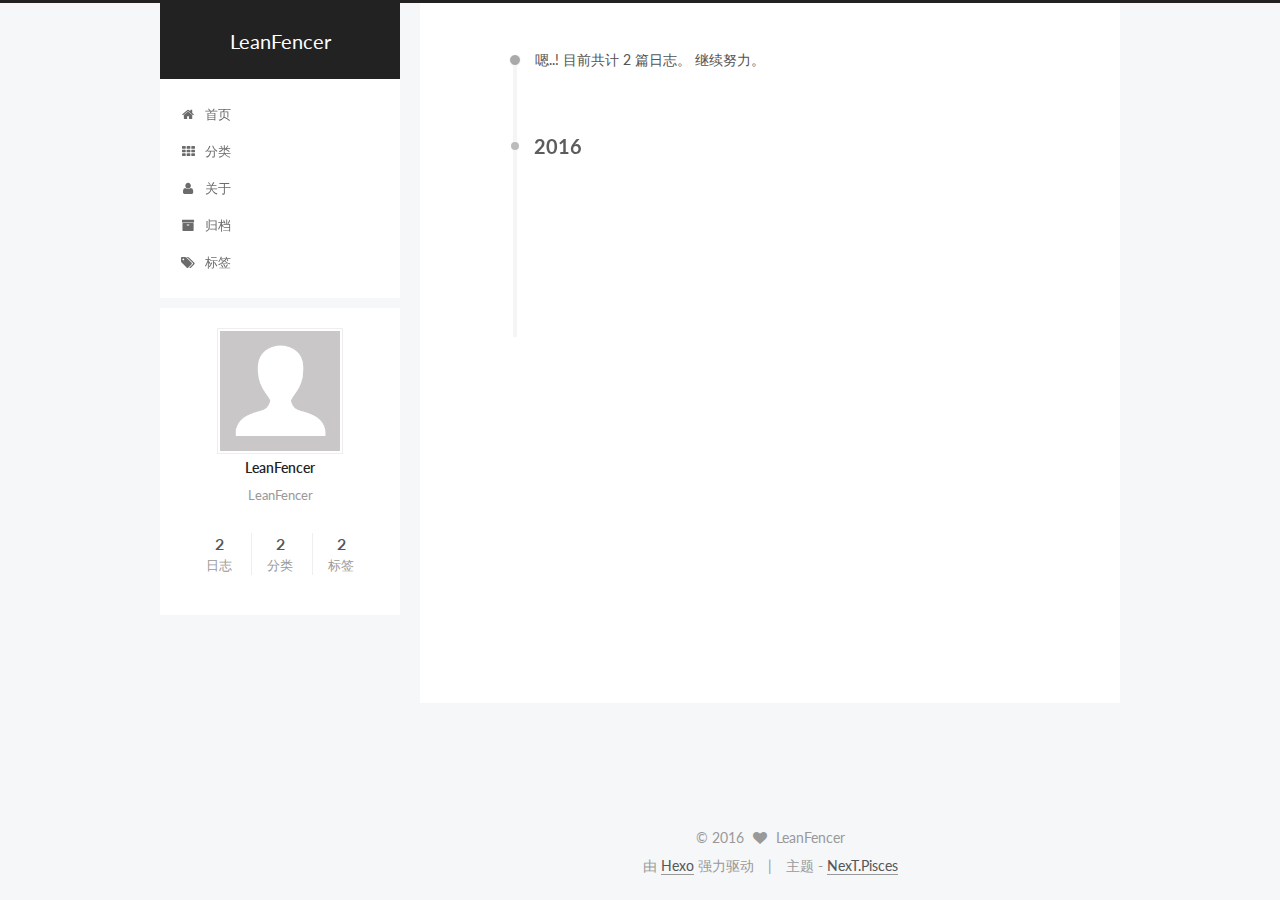
==== archives/index.html @ 44ced03d "Site updated: 2016-09-23 10:14:39" ====
<!doctype html>



  


<html class="theme-next pisces use-motion">
<head>
  <meta charset="UTF-8"/>
<meta http-equiv="X-UA-Compatible" content="IE=edge,chrome=1" />
<meta name="viewport" content="width=device-width, initial-scale=1, maximum-scale=1"/>



<meta http-equiv="Cache-Control" content="no-transform" />
<meta http-equiv="Cache-Control" content="no-siteapp" />












  
  
  <link href="/vendors/fancybox/source/jquery.fancybox.css?v=2.1.5" rel="stylesheet" type="text/css" />




  
  
  
  

  
    
    
  

  

  

  

  

  
    
    
    <link href="//fonts.googleapis.com/css?family=Lato:300,300italic,400,400italic,700,700italic&subset=latin,latin-ext" rel="stylesheet" type="text/css">
  






<link href="/vendors/font-awesome/css/font-awesome.min.css?v=4.4.0" rel="stylesheet" type="text/css" />

<link href="/css/main.css?v=5.0.1" rel="stylesheet" type="text/css" />


  <meta name="keywords" content="PHP, JS" />








  <link rel="shortcut icon" type="image/x-icon" href="/favicon.ico?v=5.0.1" />






<meta name="description" content="LeanFencer">
<meta property="og:type" content="website">
<meta property="og:title" content="LeanFencer">
<meta property="og:url" content="http://yoursite.com/archives/index.html">
<meta property="og:site_name" content="LeanFencer">
<meta property="og:description" content="LeanFencer">
<meta name="twitter:card" content="summary">
<meta name="twitter:title" content="LeanFencer">
<meta name="twitter:description" content="LeanFencer">



<script type="text/javascript" id="hexo.configuration">
  var NexT = window.NexT || {};
  var CONFIG = {
    scheme: 'Pisces',
    sidebar: {"position":"left","display":"post"},
    fancybox: true,
    motion: true,
    duoshuo: {
      userId: 0,
      author: '博主'
    }
  };
</script>




  <link rel="canonical" href="http://yoursite.com/archives/"/>

  <title> 归档 | LeanFencer </title>
</head>

<body itemscope itemtype="http://schema.org/WebPage" lang="zh-Hans">

  










  
  
    
  

  <div class="container one-collumn sidebar-position-left  page-archive  ">
    <div class="headband"></div>

    <header id="header" class="header" itemscope itemtype="http://schema.org/WPHeader">
      <div class="header-inner"><div class="site-meta ">
  

  <div class="custom-logo-site-title">
    <a href="/"  class="brand" rel="start">
      <span class="logo-line-before"><i></i></span>
      <span class="site-title">LeanFencer</span>
      <span class="logo-line-after"><i></i></span>
    </a>
  </div>
  <p class="site-subtitle"></p>
</div>

<div class="site-nav-toggle">
  <button>
    <span class="btn-bar"></span>
    <span class="btn-bar"></span>
    <span class="btn-bar"></span>
  </button>
</div>

<nav class="site-nav">
  

  
    <ul id="menu" class="menu">
      
        
        <li class="menu-item menu-item-home">
          <a href="/" rel="section">
            
              <i class="menu-item-icon fa fa-fw fa-home"></i> <br />
            
            首页
          </a>
        </li>
      
        
        <li class="menu-item menu-item-categories">
          <a href="/categories" rel="section">
            
              <i class="menu-item-icon fa fa-fw fa-th"></i> <br />
            
            分类
          </a>
        </li>
      
        
        <li class="menu-item menu-item-about">
          <a href="/about" rel="section">
            
              <i class="menu-item-icon fa fa-fw fa-user"></i> <br />
            
            关于
          </a>
        </li>
      
        
        <li class="menu-item menu-item-archives">
          <a href="/archives" rel="section">
            
              <i class="menu-item-icon fa fa-fw fa-archive"></i> <br />
            
            归档
          </a>
        </li>
      
        
        <li class="menu-item menu-item-tags">
          <a href="/tags" rel="section">
            
              <i class="menu-item-icon fa fa-fw fa-tags"></i> <br />
            
            标签
          </a>
        </li>
      

      
    </ul>
  

  
</nav>

 </div>
    </header>

    <main id="main" class="main">
      <div class="main-inner">
        <div class="content-wrap">
          <div id="content" class="content">
            

  <section id="posts" class="posts-collapse">
    <span class="archive-move-on"></span>

    <span class="archive-page-counter">
      
      
      
        
      
      嗯..! 目前共计 2 篇日志。 继续努力。
    </span>

    

      
      
      

      
        
        <div class="collection-title">
          <h2 class="archive-year motion-element" id="archive-year-2016">2016</h2>
        </div>
      
      

      

  <article class="post post-type-normal" itemscope itemtype="http://schema.org/Article">
    <header class="post-header">

      <h1 class="post-title">
        
            <a class="post-title-link" href="/2016/09/23/test/" itemprop="url">
              
                <span itemprop="name">个人博客搭建详解（Windows和Mac通用版）</span>
              
            </a>
        
      </h1>

      <div class="post-meta">
        <time class="post-time" itemprop="dateCreated"
              datetime="2016-09-23T10:11:21+08:00"
              content="2016-09-23" >
          09-23
        </time>
      </div>

    </header>
  </article>



    

      
      
      

      
      

      

  <article class="post post-type-normal" itemscope itemtype="http://schema.org/Article">
    <header class="post-header">

      <h1 class="post-title">
        
            <a class="post-title-link" href="/2016/09/23/hello-world/" itemprop="url">
              
                <span itemprop="name">Hello World</span>
              
            </a>
        
      </h1>

      <div class="post-meta">
        <time class="post-time" itemprop="dateCreated"
              datetime="2016-09-23T09:25:04+08:00"
              content="2016-09-23" >
          09-23
        </time>
      </div>

    </header>
  </article>



    

  </section>

  



          </div>
          


          

        </div>
        
          
  
  <div class="sidebar-toggle">
    <div class="sidebar-toggle-line-wrap">
      <span class="sidebar-toggle-line sidebar-toggle-line-first"></span>
      <span class="sidebar-toggle-line sidebar-toggle-line-middle"></span>
      <span class="sidebar-toggle-line sidebar-toggle-line-last"></span>
    </div>
  </div>

  <aside id="sidebar" class="sidebar">
    <div class="sidebar-inner">

      

      

      <section class="site-overview sidebar-panel  sidebar-panel-active ">
        <div class="site-author motion-element" itemprop="author" itemscope itemtype="http://schema.org/Person">
          <img class="site-author-image" itemprop="image"
               src="/images/avatar.gif"
               alt="LeanFencer" />
          <p class="site-author-name" itemprop="name">LeanFencer</p>
          <p class="site-description motion-element" itemprop="description">LeanFencer</p>
        </div>
        <nav class="site-state motion-element">
          <div class="site-state-item site-state-posts">
            <a href="/archives">
              <span class="site-state-item-count">2</span>
              <span class="site-state-item-name">日志</span>
            </a>
          </div>

          
            <div class="site-state-item site-state-categories">
              <a href="/categories">
                <span class="site-state-item-count">2</span>
                <span class="site-state-item-name">分类</span>
              </a>
            </div>
          

          
            <div class="site-state-item site-state-tags">
              <a href="/tags">
                <span class="site-state-item-count">2</span>
                <span class="site-state-item-name">标签</span>
              </a>
            </div>
          

        </nav>

        

        <div class="links-of-author motion-element">
          
        </div>

        
        

        
        

      </section>

      

    </div>
  </aside>


        
      </div>
    </main>

    <footer id="footer" class="footer">
      <div class="footer-inner">
        <div class="copyright" >
  
  &copy; 
  <span itemprop="copyrightYear">2016</span>
  <span class="with-love">
    <i class="fa fa-heart"></i>
  </span>
  <span class="author" itemprop="copyrightHolder">LeanFencer</span>
</div>

<div class="powered-by">
  由 <a class="theme-link" href="https://hexo.io">Hexo</a> 强力驱动
</div>

<div class="theme-info">
  主题 -
  <a class="theme-link" href="https://github.com/iissnan/hexo-theme-next">
    NexT.Pisces
  </a>
</div>

        

        
      </div>
    </footer>

    <div class="back-to-top">
      <i class="fa fa-arrow-up"></i>
    </div>
  </div>

  

<script type="text/javascript">
  if (Object.prototype.toString.call(window.Promise) !== '[object Function]') {
    window.Promise = null;
  }
</script>









  



  
  <script type="text/javascript" src="/vendors/jquery/index.js?v=2.1.3"></script>

  
  <script type="text/javascript" src="/vendors/fastclick/lib/fastclick.min.js?v=1.0.6"></script>

  
  <script type="text/javascript" src="/vendors/jquery_lazyload/jquery.lazyload.js?v=1.9.7"></script>

  
  <script type="text/javascript" src="/vendors/velocity/velocity.min.js?v=1.2.1"></script>

  
  <script type="text/javascript" src="/vendors/velocity/velocity.ui.min.js?v=1.2.1"></script>

  
  <script type="text/javascript" src="/vendors/fancybox/source/jquery.fancybox.pack.js?v=2.1.5"></script>


  


  <script type="text/javascript" src="/js/src/utils.js?v=5.0.1"></script>

  <script type="text/javascript" src="/js/src/motion.js?v=5.0.1"></script>



  
  


  <script type="text/javascript" src="/js/src/affix.js?v=5.0.1"></script>

  <script type="text/javascript" src="/js/src/schemes/pisces.js?v=5.0.1"></script>



  
  
    <script type="text/javascript" id="motion.page.archive">
      $('.archive-year').velocity('transition.slideLeftIn');
    </script>
  


  


  <script type="text/javascript" src="/js/src/bootstrap.js?v=5.0.1"></script>



  



  




  
  

  

  

  

</body>
</html>
---- css/main.css ----
/* normalize.css v3.0.2 | MIT License | git.io/normalize */
html {
  font-family: sans-serif; /* 1 */
  -ms-text-size-adjust: 100%; /* 2 */
  -webkit-text-size-adjust: 100%; /* 2 */
}
body {
  margin: 0;
}
article,
aside,
details,
figcaption,
figure,
footer,
header,
hgroup,
main,
menu,
nav,
section,
summary {
  display: block;
}
audio,
canvas,
progress,
video {
  display: inline-block; /* 1 */
  vertical-align: baseline; /* 2 */
}
audio:not([controls]) {
  display: none;
  height: 0;
}
[hidden],
template {
  display: none;
}
a {
  background-color: transparent;
}
a:active,
a:hover {
  outline: 0;
}
abbr[title] {
  border-bottom: 1px dotted;
}
b,
strong {
  font-weight: bold;
}
dfn {
  font-style: italic;
}
h1 {
  font-size: 2em;
  margin: 0.67em 0;
}
mark {
  background: #ff0;
  color: #000;
}
small {
  font-size: 80%;
}
sub,
sup {
  font-size: 75%;
  line-height: 0;
  position: relative;
  vertical-align: baseline;
}
sup {
  top: -0.5em;
}
sub {
  bottom: -0.25em;
}
img {
  border: 0;
}
svg:not(:root) {
  overflow: hidden;
}
figure {
  margin: 1em 40px;
}
hr {
  -moz-box-sizing: content-box;
  box-sizing: content-box;
  height: 0;
}
pre {
  overflow: auto;
}
code,
kbd,
pre,
samp {
  font-family: monospace, monospace;
  font-size: 1em;
}
button,
input,
optgroup,
select,
textarea {
  color: inherit; /* 1 */
  font: inherit; /* 2 */
  margin: 0; /* 3 */
}
button {
  overflow: visible;
}
button,
select {
  text-transform: none;
}
button,
html input[type="button"],
input[type="reset"],
input[type="submit"] {
  -webkit-appearance: button; /* 2 */
  cursor: pointer; /* 3 */
}
button[disabled],
html input[disabled] {
  cursor: default;
}
button::-moz-focus-inner,
input::-moz-focus-inner {
  border: 0;
  padding: 0;
}
input {
  line-height: normal;
}
input[type="checkbox"],
input[type="radio"] {
  box-sizing: border-box; /* 1 */
  padding: 0; /* 2 */
}
input[type="number"]::-webkit-inner-spin-button,
input[type="number"]::-webkit-outer-spin-button {
  height: auto;
}
input[type="search"] {
  -webkit-appearance: textfield; /* 1 */
  -moz-box-sizing: content-box;
  -webkit-box-sizing: content-box; /* 2 */
  box-sizing: content-box;
}
input[type="search"]::-webkit-search-cancel-button,
input[type="search"]::-webkit-search-decoration {
  -webkit-appearance: none;
}
fieldset {
  border: 1px solid #c0c0c0;
  margin: 0 2px;
  padding: 0.35em 0.625em 0.75em;
}
legend {
  border: 0; /* 1 */
  padding: 0; /* 2 */
}
textarea {
  overflow: auto;
}
optgroup {
  font-weight: bold;
}
table {
  border-collapse: collapse;
  border-spacing: 0;
}
td,
th {
  padding: 0;
}
::selection {
  background: #262a30;
  color: #fff;
}
body {
  position: relative;
  font-family: 'Lato', "PingFang SC", "Microsoft YaHei", sans-serif;
  font-size: 14px;
  line-height: 2;
  color: #555;
  background: #fff;
}
@media (max-width: 767px) {
  body {
    padding-right: 0 !important;
  }
}
@media (min-width: 768px) and (max-width: 991px) {
  body {
    padding-right: 0 !important;
  }
}
@media (min-width: 1600px) {
  body {
    font-size: 16px;
  }
}
h1,
h2,
h3,
h4,
h5,
h6 {
  margin: 0;
  padding: 0;
  font-weight: bold;
  line-height: 1.5;
  font-family: 'Lato', "PingFang SC", "Microsoft YaHei", sans-serif;
}
h2,
h3,
h4,
h5,
h6 {
  margin: 20px 0 15px;
}
h1 {
  font-size: 22px;
}
@media (max-width: 767px) {
  h1 {
    font-size: 18px;
  }
}
h2 {
  font-size: 20px;
}
@media (max-width: 767px) {
  h2 {
    font-size: 16px;
  }
}
h3 {
  font-size: 18px;
}
@media (max-width: 767px) {
  h3 {
    font-size: 14px;
  }
}
h4 {
  font-size: 16px;
}
@media (max-width: 767px) {
  h4 {
    font-size: 12px;
  }
}
h5 {
  font-size: 14px;
}
@media (max-width: 767px) {
  h5 {
    font-size: 10px;
  }
}
h6 {
  font-size: 12px;
}
@media (max-width: 767px) {
  h6 {
    font-size: 8px;
  }
}
p {
  margin: 0 0 25px 0;
}
a {
  color: #555;
  text-decoration: none;
  border-bottom: 1px solid #999;
  word-wrap: break-word;
}
a:hover {
  color: #222;
  border-bottom-color: #222;
}
ul {
  list-style: none;
}
blockquote {
  margin: 0;
  padding: 0;
}
img {
  display: block;
  margin: auto;
  max-width: 100%;
  height: auto;
}
hr {
  margin: 40px 0;
  height: 3px;
  border: none;
  background-color: #ddd;
  background-image: repeating-linear-gradient(-45deg, #fff, #fff 4px, transparent 4px, transparent 8px);
}
blockquote {
  padding: 0 15px;
  color: #666;
  border-left: 4px solid #ddd;
}
blockquote cite::before {
  content: "-";
  padding: 0 5px;
}
dt {
  font-weight: 700;
}
dd {
  margin: 0;
  padding: 0;
}
.text-left {
  text-align: left;
}
.text-center {
  text-align: center;
}
.text-right {
  text-align: right;
}
.text-justify {
  text-align: justify;
}
.text-nowrap {
  white-space: nowrap;
}
.text-lowercase {
  text-transform: lowercase;
}
.text-uppercase {
  text-transform: uppercase;
}
.text-capitalize {
  text-transform: capitalize;
}
.center-block {
  display: block;
  margin-left: auto;
  margin-right: auto;
}
.clearfix:before,
.clearfix:after {
  content: " ";
  display: table;
}
.clearfix:after {
  clear: both;
}
.pullquote {
  width: 45%;
}
.pullquote.left {
  float: left;
  margin-left: 5px;
  margin-right: 10px;
}
.pullquote.right {
  float: right;
  margin-left: 10px;
  margin-right: 5px;
}
.affix.affix.affix {
  position: fixed;
}
.translation {
  margin-top: -20px;
  font-size: 14px;
  color: #999;
}
.scrollbar-measure {
  width: 100px;
  height: 100px;
  overflow: scroll;
  position: absolute;
  top: -9999px;
}
.use-motion .motion-element {
  opacity: 0;
}
#local-search-input {
  padding: 3px;
  border: none;
  text-indent: 14px;
  border-radius: 0;
  width: 140px;
  outline: none;
  border-bottom: 1px solid #999;
  background: inherit;
  opacity: 0.5;
}
#local-search-input:focus {
  opacity: 1;
}
.search-icon {
  position: absolute;
  top: 9px;
}
table {
  margin: 20px 0;
  width: 100%;
  border-collapse: collapse;
  border-spacing: 0;
  border: 1px solid #ddd;
  font-size: 14px;
  table-layout: fixed;
  word-wrap: break-all;
}
table>tbody>tr:nth-of-type(odd) {
  background-color: #f9f9f9;
}
table>tbody>tr:hover {
  background-color: #f5f5f5;
}
caption,
th,
td {
  padding: 8px;
  text-align: left;
  vertical-align: middle;
  font-weight: normal;
}
th,
td {
  border-bottom: 3px solid #ddd;
  border-right: 1px solid #eee;
}
th {
  padding-bottom: 10px;
  font-weight: 700;
}
td {
  border-bottom-width: 1px;
}
html,
body {
  height: 100%;
}
.container {
  position: relative;
  min-height: 100%;
}
.header-inner {
  margin: 0 auto;
  padding: 100px 0 70px;
  width: 700px;
}
@media (min-width: 1600px) {
  .container .header-inner {
    width: 900px;
  }
}
.main {
  padding-bottom: 150px;
}
.main-inner {
  margin: 0 auto;
  width: 700px;
}
@media (min-width: 1600px) {
  .container .main-inner {
    width: 900px;
  }
}
.footer {
  position: absolute;
  left: 0;
  bottom: 0;
  width: 100%;
  min-height: 50px;
}
.footer-inner {
  box-sizing: border-box;
  margin: 20px auto;
  width: 700px;
}
@media (min-width: 1600px) {
  .container .footer-inner {
    width: 900px;
  }
}
pre,
.highlight {
  overflow: auto;
  margin: 20px 0;
  padding: 15px;
  font-size: 13px;
  color: #ccc;
  background: #2d2d2d;
  line-height: 1.6;
}
pre,
code {
  font-family: consolas, Menlo, "PingFang SC", "Microsoft YaHei", monospace;
}
code {
  padding: 2px 4px;
  word-break: break-all;
  color: #555;
  background: #eee;
  border-radius: 4px;
  font-size: 13px;
}
pre code {
  padding: 0;
  color: #ccc;
  background: none;
  text-shadow: none;
}
.highlight pre {
  border: none;
  margin: 0;
  padding: 1px;
}
.highlight table {
  margin: 0;
  width: auto;
  border: none;
}
.highlight td {
  border: none;
  padding: 0;
}
.highlight figcaption {
  font-size: 1em;
  color: #ccc;
  line-height: 1em;
  margin-bottom: 1em;
}
.highlight figcaption:before,
.highlight figcaption:after {
  content: " ";
  display: table;
}
.highlight figcaption:after {
  clear: both;
}
.highlight figcaption a {
  float: right;
  color: #ccc;
}
.highlight figcaption a:hover {
  border-bottom-color: #ccc;
}
.highlight .gutter pre {
  color: #666;
  text-align: right;
  padding-right: 20px;
}
.highlight .line {
  height: 20px;
}
.gist table {
  width: auto;
}
.gist table td {
  border: none;
}
pre .comment {
  color: #999;
}
pre .variable,
pre .attribute,
pre .tag,
pre .regexp,
pre .ruby .constant,
pre .xml .tag .title,
pre .xml .pi,
pre .xml .doctype,
pre .html .doctype,
pre .css .id,
pre .css .class,
pre .css .pseudo {
  color: #f2777a;
}
pre .number,
pre .preprocessor,
pre .built_in,
pre .literal,
pre .params,
pre .constant,
pre .command {
  color: #f99157;
}
pre .ruby .class .title,
pre .css .rules .attribute,
pre .string,
pre .value,
pre .inheritance,
pre .header,
pre .ruby .symbol,
pre .xml .cdata,
pre .special,
pre .number,
pre .formula {
  color: #9c9;
}
pre .title,
pre .css .hexcolor {
  color: #6cc;
}
pre .function,
pre .python .decorator,
pre .python .title,
pre .ruby .function .title,
pre .ruby .title .keyword,
pre .perl .sub,
pre .javascript .title,
pre .coffeescript .title {
  color: #69c;
}
pre .keyword,
pre .javascript .function {
  color: #c9c;
}
.full-image.full-image.full-image {
  border: none;
  max-width: 100%;
  width: auto;
  margin: 20px auto;
}
@media (min-width: 992px) {
  .full-image.full-image.full-image {
    max-width: none;
    width: 126%;
    margin: 0 -13%;
  }
}
.blockquote-center,
.page-home .post-type-quote blockquote,
.page-post-detail .post-type-quote blockquote {
  position: relative;
  margin: 40px 0;
  padding: 0;
  border-left: none;
  text-align: center;
}
.blockquote-center::before,
.page-home .post-type-quote blockquote::before,
.page-post-detail .post-type-quote blockquote::before,
.blockquote-center::after,
.page-home .post-type-quote blockquote::after,
.page-post-detail .post-type-quote blockquote::after {
  position: absolute;
  content: ' ';
  display: block;
  width: 100%;
  height: 24px;
  opacity: 0.2;
  background-repeat: no-repeat;
  background-position: 0 -6px;
  background-size: 22px 22px;
}
.blockquote-center::before,
.page-home .post-type-quote blockquote::before,
.page-post-detail .post-type-quote blockquote::before {
  top: -20px;
  background-image: url("../images/quote-l.svg");
  border-top: 1px solid #ccc;
}
.blockquote-center::after,
.page-home .post-type-quote blockquote::after,
.page-post-detail .post-type-quote blockquote::after {
  bottom: -20px;
  background-image: url("../images/quote-r.svg");
  border-bottom: 1px solid #ccc;
  background-position: 100% 8px;
}
.blockquote-center p,
.page-home .post-type-quote blockquote p,
.page-post-detail .post-type-quote blockquote p,
.blockquote-center div,
.page-home .post-type-quote blockquote div,
.page-post-detail .post-type-quote blockquote div {
  text-align: center;
}
.post .post-body .group-picture img {
  box-sizing: border-box;
  padding: 0 3px;
  border: none;
}
.post .group-picture-row {
  overflow: hidden;
  margin-top: 6px;
}
.post .group-picture-row:first-child {
  margin-top: 0;
}
.post .group-picture-column {
  float: left;
}
.page-post-detail .post-body .group-picture-column {
  float: none;
  margin-top: 10px;
  width: auto !important;
}
.page-post-detail .post-body .group-picture-column img {
  margin: 0 auto;
}
.page-archive .group-picture-container {
  overflow: hidden;
}
.page-archive .group-picture-row {
  float: left;
}
.page-archive .group-picture-row:first-child {
  margin-top: 6px;
}
.page-archive .group-picture-column {
  max-width: 150px;
  max-height: 150px;
}
.btn {
  display: inline-block;
  padding: 0 20px;
  font-size: 14px;
  color: #fff;
  background: #222;
  border: 2px solid #555;
  text-decoration: none;
  border-radius: 0;
  transition-property: background-color;
  transition-duration: 0.2s;
  transition-timing-function: ease-in-out;
  transition-delay: 0s;
}
.btn:hover,
.post-more-link .btn:hover {
  border-color: #222;
  color: #fff;
  background: #222;
}
.btn-bar {
  display: block;
  width: 22px;
  height: 2px;
  background: #555;
  border-radius: 1px;
}
.btn-bar+.btn-bar {
  margin-top: 4px;
}
.pagination {
  margin: 120px 0 40px;
  text-align: center;
  border-top: 1px solid #eee;
}
.page-number-basic,
.pagination .prev,
.pagination .next,
.pagination .page-number,
.pagination .space {
  display: inline-block;
  position: relative;
  top: -1px;
  margin: 0 10px;
  padding: 0 10px;
  line-height: 30px;
}
@media (max-width: 767px) {
  .page-number-basic,
  .pagination .prev,
  .pagination .next,
  .pagination .page-number,
  .pagination .space {
    margin: 0 5px;
  }
}
.pagination .prev,
.pagination .next,
.pagination .page-number {
  border-bottom: 0;
  border-top: 1px solid #eee;
  transition-property: border-color;
  transition-duration: 0.2s;
  transition-timing-function: ease-in-out;
  transition-delay: 0s;
}
.pagination .prev:hover,
.pagination .next:hover,
.pagination .page-number:hover {
  border-top-color: #222;
}
.pagination .space {
  padding: 0;
  margin: 0;
}
.pagination .prev {
  margin-left: 0;
}
.pagination .next {
  margin-right: 0;
}
.pagination .page-number.current {
  color: #fff;
  background: #ccc;
  border-top-color: #ccc;
}
@media (max-width: 767px) {
  .pagination {
    border-top: none;
  }
  .pagination .prev,
  .pagination .next,
  .pagination .page-number {
    margin-bottom: 10px;
    border-top: 0;
    border-bottom: 1px solid #eee;
  }
  .pagination .prev:hover,
  .pagination .next:hover,
  .pagination .page-number:hover {
    border-bottom-color: #222;
  }
}
.comments {
  margin: 60px 20px 0;
}
.tag-cloud {
  text-align: center;
}
.tag-cloud a {
  display: inline-block;
  margin: 10px;
}
.back-to-top {
  box-sizing: border-box;
  position: fixed;
  bottom: -100px;
  right: 50px;
  z-index: 1050;
  padding: 0 6px;
  width: 25px;
  background: #222;
  font-size: 12px;
  opacity: 0.6;
  color: #fff;
  cursor: pointer;
  text-align: center;
  -webkit-transform: translateZ(0);
  transition-property: bottom;
  transition-duration: 0.2s;
  transition-timing-function: ease-in-out;
  transition-delay: 0s;
}
@media (max-width: 767px) {
  .back-to-top {
    display: none;
  }
}
@media (min-width: 768px) and (max-width: 991px) {
  .back-to-top {
    display: none;
  }
}
.back-to-top.back-to-top-on {
  bottom: 40px;
}
.header {
  background: #fff;
}
.header-inner {
  position: relative;
}
.headband {
  height: 3px;
  background: #222;
}
.site-meta {
  margin: 0;
  text-align: center;
}
@media (max-width: 767px) {
  .site-meta {
    text-align: center;
  }
}
.brand {
  position: relative;
  display: inline-block;
  padding: 0 40px;
  color: #fff;
  background: #222;
  border-bottom: none;
}
.brand:hover {
  color: #fff;
}
.logo {
  display: inline-block;
  margin-right: 5px;
  line-height: 36px;
  vertical-align: top;
}
.site-title {
  display: inline-block;
  vertical-align: top;
  line-height: 36px;
  font-size: 20px;
  font-weight: normal;
  font-family: 'Lato', "PingFang SC", "Microsoft YaHei", sans-serif;
}
.site-subtitle {
  margin-top: 10px;
  font-size: 13px;
  color: #ddd;
}
.use-motion .brand {
  opacity: 0;
}
.use-motion .logo,
.use-motion .site-title,
.use-motion .site-subtitle {
  opacity: 0;
  position: relative;
  top: -10px;
}
.site-nav-toggle {
  display: none;
  position: absolute;
  top: 10px;
  left: 10px;
}
@media (max-width: 767px) {
  .site-nav-toggle {
    display: block;
  }
}
.site-nav-toggle button {
  margin-top: 2px;
  padding: 9px 10px;
  background: transparent;
  border: none;
}
@media (max-width: 767px) {
  .site-nav {
    display: none;
    margin: 0 -10px;
    padding: 0 10px;
    clear: both;
    border-top: 1px solid #ddd;
  }
}
@media (min-width: 768px) and (max-width: 991px) {
  .site-nav {
    display: block !important;
  }
}
@media (min-width: 992px) {
  .site-nav {
    display: block !important;
  }
}
.menu {
  margin-top: 20px;
  padding-left: 0;
  text-align: center;
}
.menu .menu-item {
  display: inline-block;
  margin: 0 10px;
}
@media screen and (max-width: 767px) {
  .menu .menu-item {
    margin-top: 10px;
  }
}
.menu .menu-item a {
  display: block;
  font-size: 13px;
  text-transform: capitalize;
  line-height: inherit;
  border-bottom: 1px solid transparent;
  transition-property: border-color;
  transition-duration: 0.2s;
  transition-timing-function: ease-in-out;
  transition-delay: 0s;
}
.menu .menu-item a:hover,
.menu-item-active a {
  border-bottom-color: #222;
}
.menu .menu-item .fa {
  margin-right: 5px;
}
.use-motion .menu-item {
  opacity: 0;
}
.post-body {
  font-family: 'Lato', "PingFang SC", "Microsoft YaHei", sans-serif;
}
@media (max-width: 767px) {
  .post-body {
    word-break: break-word;
  }
}
.post-body .fancybox img {
  display: block !important;
  margin: 0 auto;
  cursor: pointer;
  cursor: zoom-in;
  cursor: -webkit-zoom-in;
}
.post-body .image-caption,
.post-body .figure .caption {
  margin: 10px auto 15px;
  text-align: center;
  font-size: 14px;
  color: #999;
  font-weight: bold;
  line-height: 1;
}
.post-sticky-flag {
  display: inline-block;
  font-size: 16px;
  -ms-transform: rotate(30deg);
  -webkit-transform: rotate(30deg);
  -moz-transform: rotate(30deg);
  -ms-transform: rotate(30deg);
  -o-transform: rotate(30deg);
  transform: rotate(30deg);
}
.posts-expand {
  padding-top: 40px;
}
@media (max-width: 767px) {
  .posts-expand {
    margin: 0 20px;
  }
  .post-body pre,
  .post-body .highlight {
    padding: 10px;
  }
  .post-body pre .gutter pre,
  .post-body .highlight .gutter pre {
    padding-right: 10px;
  }
}
@media (min-width: 992px) {
  .posts-expand .post-body {
    text-align: justify;
  }
}
.posts-expand .post-body h2,
.posts-expand .post-body h3,
.posts-expand .post-body h4,
.posts-expand .post-body h5,
.posts-expand .post-body h6 {
  padding-top: 10px;
}
.posts-expand .post-body h2 .header-anchor,
.posts-expand .post-body h3 .header-anchor,
.posts-expand .post-body h4 .header-anchor,
.posts-expand .post-body h5 .header-anchor,
.posts-expand .post-body h6 .header-anchor {
  float: right;
  margin-left: 10px;
  color: #ccc;
  border-bottom-style: none;
  visibility: hidden;
}
.posts-expand .post-body h2 .header-anchor:hover,
.posts-expand .post-body h3 .header-anchor:hover,
.posts-expand .post-body h4 .header-anchor:hover,
.posts-expand .post-body h5 .header-anchor:hover,
.posts-expand .post-body h6 .header-anchor:hover {
  color: inherit;
}
.posts-expand .post-body h2:hover .header-anchor,
.posts-expand .post-body h3:hover .header-anchor,
.posts-expand .post-body h4:hover .header-anchor,
.posts-expand .post-body h5:hover .header-anchor,
.posts-expand .post-body h6:hover .header-anchor {
  visibility: visible;
}
.posts-expand .post-body ul li {
  list-style: circle;
}
.posts-expand .post-body img {
  box-sizing: border-box;
  margin: auto;
  padding: 3px;
  border: 1px solid #ddd;
}
.posts-expand .fancybox img {
  margin: 0 auto;
}
@media (max-width: 767px) {
  .posts-collapse {
    margin: 0 20px;
  }
  .posts-collapse .post-title,
  .posts-collapse .post-meta {
    display: block;
    width: auto;
    text-align: left;
  }
}
.posts-collapse {
  position: relative;
  z-index: 1010;
  margin-left: 55px;
}
.posts-collapse::after {
  content: " ";
  position: absolute;
  top: 20px;
  left: 0;
  margin-left: -2px;
  width: 4px;
  height: 100%;
  background: #f5f5f5;
  z-index: -1;
}
@media (max-width: 767px) {
  .posts-collapse {
    margin: 0 20px;
  }
}
.posts-collapse .collection-title {
  position: relative;
  margin: 60px 0;
}
.posts-collapse .collection-title h2 {
  margin-left: 20px;
}
.posts-collapse .collection-title small {
  color: #bbb;
}
.posts-collapse .collection-title::before {
  content: " ";
  position: absolute;
  left: 0;
  top: 50%;
  margin-left: -4px;
  margin-top: -4px;
  width: 8px;
  height: 8px;
  background: #bbb;
  border-radius: 50%;
}
.posts-collapse .post {
  margin: 30px 0;
}
.posts-collapse .post-header {
  position: relative;
  transition-duration: 0.2s;
  transition-timing-function: ease-in-out;
  transition-delay: 0s;
  transition-property: border;
  border-bottom: 1px dashed #ccc;
}
.posts-collapse .post-header::before {
  content: " ";
  position: absolute;
  left: 0;
  top: 12px;
  width: 6px;
  height: 6px;
  margin-left: -4px;
  background: #bbb;
  border-radius: 50%;
  border: 1px solid #fff;
  transition-duration: 0.2s;
  transition-timing-function: ease-in-out;
  transition-delay: 0s;
  transition-property: background;
}
.posts-collapse .post-header:hover {
  border-bottom-color: #666;
}
.posts-collapse .post-header:hover::before {
  background: #222;
}
.posts-collapse .post-meta {
  position: absolute;
  font-size: 12px;
  left: 20px;
  top: 5px;
}
.posts-collapse .post-comments-count {
  display: none;
}
.posts-collapse .post-title {
  margin-left: 60px;
  font-size: 16px;
  font-weight: normal;
  line-height: inherit;
}
.posts-collapse .post-title::after {
  margin-left: 3px;
  opacity: 0.6;
}
.posts-collapse .post-title a {
  color: #666;
  border-bottom: none;
}
.page-home .post-type-quote .post-header,
.page-post-detail .post-type-quote .post-header,
.page-home .post-type-quote .post-tags,
.page-post-detail .post-type-quote .post-tags {
  display: none;
}
.posts-expand .post-title {
  font-size: 26px;
  text-align: center;
  word-break: break-word;
  font-weight: 300;
}
@media (max-width: 767px) {
  .posts-expand .post-title {
    font-size: 22px;
  }
}
.posts-expand .post-title-link {
  display: inline-block;
  position: relative;
  color: #555;
  border-bottom: none;
  line-height: 1.2;
  vertical-align: top;
}
.posts-expand .post-title-link::before {
  content: "";
  position: absolute;
  width: 100%;
  height: 2px;
  bottom: 0;
  left: 0;
  background-color: #000;
  visibility: hidden;
  -webkit-transform: scaleX(0);
  -moz-transform: scaleX(0);
  -ms-transform: scaleX(0);
  -o-transform: scaleX(0);
  transform: scaleX(0);
  transition-duration: 0.2s;
  transition-timing-function: ease-in-out;
  transition-delay: 0s;
}
.posts-expand .post-title-link:hover::before {
  visibility: visible;
  -webkit-transform: scaleX(1);
  -moz-transform: scaleX(1);
  -ms-transform: scaleX(1);
  -o-transform: scaleX(1);
  transform: scaleX(1);
}
.posts-expand .post-title-link .fa {
  font-size: 16px;
}
.posts-expand .post-meta {
  margin: 3px 0 60px 0;
  color: #999;
  font-family: 'Lato', "PingFang SC", "Microsoft YaHei", sans-serif;
  font-size: 12px;
  text-align: center;
}
.posts-expand .post-meta .post-category-list {
  display: inline-block;
  margin: 0;
  padding: 3px;
}
.posts-expand .post-meta .post-category-list-link {
  color: #999;
}
.post-meta-item-icon {
  display: none;
  margin-right: 3px;
}
@media (min-width: 768px) and (max-width: 991px) {
  .post-meta-item-icon {
    display: inline-block;
  }
}
@media (max-width: 767px) {
  .post-meta-item-icon {
    display: inline-block;
  }
}
@media (min-width: 768px) and (max-width: 991px) {
  .post-meta-item-text {
    display: none;
  }
}
@media (max-width: 767px) {
  .post-meta-item-text {
    display: none;
  }
}
@media (max-width: 767px) {
  .posts-expand .post-comments-count {
    display: none;
  }
}
.post-more-link {
  margin-top: 50px;
}
.post-more-link .btn {
  color: #555;
  font-size: 14px;
  background: #fff;
  border-radius: 2px;
  line-height: 2;
}
.posts-expand .post-tags {
  margin-top: 40px;
  text-align: center;
}
.posts-expand .post-tags a {
  display: inline-block;
  margin-right: 10px;
  font-size: 13px;
}
.post-nav {
  overflow: hidden;
  margin-top: 60px;
  padding: 10px;
  white-space: nowrap;
  border-top: 1px solid #eee;
}
.post-nav-item {
  display: inline-block;
  width: 50%;
  white-space: normal;
}
.post-nav-item a {
  position: relative;
  display: inline-block;
  line-height: 25px;
  font-size: 14px;
  color: #555;
  border-bottom: none;
}
.post-nav-item a:hover {
  color: #222;
  border-bottom: none;
}
.post-nav-item a:active {
  top: 2px;
}
.post-nav-item a i {
  font-size: 12px;
}
.post-nav-prev {
  text-align: right;
}
.posts-expand .post-eof {
  display: block;
  margin: 80px auto 60px;
  width: 8%;
  height: 1px;
  background: #ccc;
  text-align: center;
}
.post:last-child .post-eof.post-eof.post-eof {
  display: none;
}
.post-gallery {
  display: table;
  table-layout: fixed;
  width: 100%;
  border-collapse: separate;
}
.post-gallery-row {
  display: table-row;
}
.post-gallery .post-gallery-img {
  display: table-cell;
  text-align: center;
  vertical-align: middle;
  border: none;
}
.post-gallery .post-gallery-img img {
  max-width: 100%;
  max-height: 100%;
  border: none;
}
.fancybox-close,
.fancybox-close:hover {
  border: none;
}
.sidebar {
  position: fixed;
  right: 0;
  top: 0;
  bottom: 0;
  width: 0;
  z-index: 1040;
  box-shadow: inset 0 2px 6px #000;
  background: #222;
  -webkit-transform: translateZ(0);
}
.sidebar a {
  color: #999;
  border-bottom-color: #555;
}
.sidebar a:hover {
  color: #eee;
}
@media (min-width: 768px) and (max-width: 991px) {
  .sidebar {
    display: none !important;
  }
}
@media (max-width: 767px) {
  .sidebar {
    display: none !important;
  }
}
.sidebar-inner {
  position: relative;
  padding: 20px 10px;
  color: #999;
  text-align: center;
}
.sidebar-toggle {
  position: fixed;
  right: 50px;
  bottom: 45px;
  width: 15px;
  height: 15px;
  padding: 5px;
  background: #222;
  line-height: 0;
  z-index: 1050;
  cursor: pointer;
  -webkit-transform: translateZ(0);
}
@media (min-width: 768px) and (max-width: 991px) {
  .sidebar-toggle {
    display: none;
  }
}
@media (max-width: 767px) {
  .sidebar-toggle {
    display: none;
  }
}
.sidebar-toggle-line {
  position: relative;
  display: inline-block;
  vertical-align: top;
  height: 2px;
  width: 100%;
  background: #fff;
  margin-top: 3px;
}
.sidebar-toggle-line:first-child {
  margin-top: 0;
}
.site-author-image {
  display: block;
  margin: 0 auto;
  padding: 2px;
  max-width: 120px;
  height: auto;
  border: 1px solid #eee;
}
.site-author-name {
  margin: 0;
  text-align: center;
  color: #222;
  font-weight: 600;
}
.site-description {
  margin-top: 0;
  text-align: center;
  font-size: 13px;
  color: #999;
}
.site-state {
  overflow: hidden;
  line-height: 1.4;
  white-space: nowrap;
  text-align: center;
}
.site-state-item {
  display: inline-block;
  padding: 0 15px;
  border-left: 1px solid #eee;
}
.site-state-item:first-child {
  border-left: none;
}
.site-state-item a {
  border-bottom: none;
}
.site-state-item-count {
  display: block;
  text-align: center;
  color: inherit;
  font-weight: 600;
  font-size: 16px;
}
.site-state-item-name {
  font-size: 13px;
  color: #999;
}
.feed-link {
  margin-top: 20px;
}
.feed-link a {
  display: inline-block;
  padding: 0 15px;
  color: #fc6423;
  border: 1px solid #fc6423;
  border-radius: 4px;
}
.feed-link a i {
  color: #fc6423;
  font-size: 14px;
}
.feed-link a:hover {
  color: #fff;
  background: #fc6423;
}
.feed-link a:hover i {
  color: #fff;
}
.links-of-author {
  margin-top: 20px;
}
.links-of-author a {
  display: inline-block;
  vertical-align: middle;
  margin-right: 10px;
  margin-bottom: 10px;
  border-bottom-color: #555;
  font-size: 13px;
}
.links-of-author a:before {
  display: inline-block;
  vertical-align: middle;
  margin-right: 3px;
  content: " ";
  width: 4px;
  height: 4px;
  border-radius: 50%;
  background: #3d18fc;
}
.links-of-blogroll {
  font-size: 13px;
}
.links-of-blogroll-title {
  margin-top: 20px;
  font-size: 14px;
  font-weight: 600;
}
.links-of-blogroll-list {
  margin: 0;
  padding: 0;
}
.links-of-blogroll-item {
  padding: 2px 10px;
}
.sidebar-nav {
  margin: 0 0 20px;
  padding-left: 0;
}
.sidebar-nav li {
  display: inline-block;
  cursor: pointer;
  border-bottom: 1px solid transparent;
  font-size: 14px;
  color: #555;
}
.sidebar-nav li:hover {
  color: #fc6423;
}
.page-post-detail .sidebar-nav-toc {
  padding: 0 5px;
}
.page-post-detail .sidebar-nav-overview {
  margin-left: 10px;
}
.sidebar-nav .sidebar-nav-active {
  color: #fc6423;
  border-bottom-color: #fc6423;
}
.sidebar-nav .sidebar-nav-active:hover {
  color: #fc6423;
}
.sidebar-panel {
  display: none;
}
.sidebar-panel-active {
  display: block;
}
.post-toc-empty {
  font-size: 14px;
  color: #666;
}
.post-toc-wrap {
  overflow: hidden;
}
.post-toc {
  overflow: auto;
}
.post-toc ol {
  margin: 0;
  padding: 0 2px 5px 10px;
  text-align: left;
  list-style: none;
  font-size: 14px;
}
.post-toc ol > ol {
  padding-left: 0;
}
.post-toc ol a {
  transition-duration: 0.2s;
  transition-timing-function: ease-in-out;
  transition-delay: 0s;
  transition-property: all;
  color: #666;
  border-bottom-color: #ccc;
}
.post-toc ol a:hover {
  color: #000;
  border-bottom-color: #000;
}
.post-toc .nav-item {
  overflow: hidden;
  text-overflow: ellipsis;
  white-space: nowrap;
  line-height: 1.8;
}
.post-toc .nav .nav-child {
  display: none;
}
.post-toc .nav .active > .nav-child {
  display: block;
}
.post-toc .nav .active-current > .nav-child {
  display: block;
}
.post-toc .nav .active-current > .nav-child > .nav-item {
  display: block;
}
.post-toc .nav .active > a {
  color: #fc6423;
  border-bottom-color: #fc6423;
}
.post-toc .nav .active-current > a {
  color: #fc6423;
}
.post-toc .nav .active-current > a:hover {
  color: #fc6423;
}
.footer {
  font-size: 14px;
  color: #999;
}
.footer img {
  border: none;
}
.footer-inner {
  text-align: center;
}
.with-love {
  display: inline-block;
  margin: 0 5px;
}
.powered-by,
.theme-info {
  display: inline-block;
}
.powered-by {
  margin-right: 10px;
}
.powered-by::after {
  content: "|";
  padding-left: 10px;
}
.cc-license {
  margin-top: 10px;
  text-align: center;
}
.cc-license .cc-opacity {
  opacity: 0.7;
  border-bottom: none;
}
.cc-license .cc-opacity:hover {
  opacity: 0.9;
}
.cc-license img {
  display: inline-block;
}
.theme-next #ds-thread #ds-reset {
  color: #555;
}
.theme-next #ds-thread #ds-reset .ds-replybox {
  margin-bottom: 30px;
}
.theme-next #ds-thread #ds-reset .ds-replybox .ds-avatar,
.theme-next #ds-reset .ds-avatar img {
  box-shadow: none;
}
.theme-next #ds-thread #ds-reset .ds-textarea-wrapper {
  border-color: #c7d4e1;
  background: none;
  border-top-right-radius: 3px;
  border-top-left-radius: 3px;
}
.theme-next #ds-thread #ds-reset .ds-textarea-wrapper textarea {
  height: 60px;
}
.theme-next #ds-reset .ds-rounded-top {
  border-radius: 0;
}
.theme-next #ds-thread #ds-reset .ds-post-toolbar {
  box-sizing: border-box;
  border: 1px solid #c7d4e1;
  background: #f6f8fa;
}
.theme-next #ds-thread #ds-reset .ds-post-options {
  height: 40px;
  border: none;
  background: none;
}
.theme-next #ds-thread #ds-reset .ds-toolbar-buttons {
  top: 11px;
}
.theme-next #ds-thread #ds-reset .ds-sync {
  top: 5px;
}
.theme-next #ds-thread #ds-reset .ds-post-button {
  top: 4px;
  right: 5px;
  width: 90px;
  height: 30px;
  border: 1px solid #c5ced7;
  border-radius: 3px;
  background-image: linear-gradient(#fbfbfc, #f5f7f9);
  color: #60676d;
}
.theme-next #ds-thread #ds-reset .ds-post-button:hover {
  background-position: 0 -30px;
  color: #60676d;
}
.theme-next #ds-thread #ds-reset .ds-comments-info {
  padding: 10px 0;
}
.theme-next #ds-thread #ds-reset .ds-sort {
  display: none;
}
.theme-next #ds-thread #ds-reset li.ds-tab a.ds-current {
  border: none;
  background: #f6f8fa;
  color: #60676d;
}
.theme-next #ds-thread #ds-reset li.ds-tab a.ds-current:hover {
  background-color: #e9f0f7;
  color: #60676d;
}
.theme-next #ds-thread #ds-reset li.ds-tab a {
  border-radius: 2px;
  padding: 5px;
}
.theme-next #ds-thread #ds-reset .ds-login-buttons p {
  color: #999;
  line-height: 36px;
}
.theme-next #ds-thread #ds-reset .ds-login-buttons .ds-service-list li {
  height: 28px;
}
.theme-next #ds-thread #ds-reset .ds-service-list a {
  background: none;
  padding: 5px;
  border: 1px solid;
  border-radius: 3px;
  text-align: center;
}
.theme-next #ds-thread #ds-reset .ds-service-list a:hover {
  color: #fff;
  background: #666;
}
.theme-next #ds-thread #ds-reset .ds-service-list .ds-weibo {
  color: #fc9b00;
  border-color: #fc9b00;
}
.theme-next #ds-thread #ds-reset .ds-service-list .ds-weibo:hover {
  background: #fc9b00;
}
.theme-next #ds-thread #ds-reset .ds-service-list .ds-qq {
  color: #60a3ec;
  border-color: #60a3ec;
}
.theme-next #ds-thread #ds-reset .ds-service-list .ds-qq:hover {
  background: #60a3ec;
}
.theme-next #ds-thread #ds-reset .ds-service-list .ds-renren {
  color: #2e7ac4;
  border-color: #2e7ac4;
}
.theme-next #ds-thread #ds-reset .ds-service-list .ds-renren:hover {
  background: #2e7ac4;
}
.theme-next #ds-thread #ds-reset .ds-service-list .ds-douban {
  color: #37994c;
  border-color: #37994c;
}
.theme-next #ds-thread #ds-reset .ds-service-list .ds-douban:hover {
  background: #37994c;
}
.theme-next #ds-thread #ds-reset .ds-service-list .ds-kaixin {
  color: #fef20d;
  border-color: #fef20d;
}
.theme-next #ds-thread #ds-reset .ds-service-list .ds-kaixin:hover {
  background: #fef20d;
}
.theme-next #ds-thread #ds-reset .ds-service-list .ds-netease {
  color: #f00;
  border-color: #f00;
}
.theme-next #ds-thread #ds-reset .ds-service-list .ds-netease:hover {
  background: #f00;
}
.theme-next #ds-thread #ds-reset .ds-service-list .ds-sohu {
  color: #ffcb05;
  border-color: #ffcb05;
}
.theme-next #ds-thread #ds-reset .ds-service-list .ds-sohu:hover {
  background: #ffcb05;
}
.theme-next #ds-thread #ds-reset .ds-service-list .ds-baidu {
  color: #2831e0;
  border-color: #2831e0;
}
.theme-next #ds-thread #ds-reset .ds-service-list .ds-baidu:hover {
  background: #2831e0;
}
.theme-next #ds-thread #ds-reset .ds-service-list .ds-google {
  color: #166bec;
  border-color: #166bec;
}
.theme-next #ds-thread #ds-reset .ds-service-list .ds-google:hover {
  background: #166bec;
}
.theme-next #ds-thread #ds-reset .ds-service-list .ds-weixin {
  color: #00ce0d;
  border-color: #00ce0d;
}
.theme-next #ds-thread #ds-reset .ds-service-list .ds-weixin:hover {
  background: #00ce0d;
}
.theme-next #ds-thread #ds-reset .ds-service-list .ds-more-services {
  border: none;
}
.theme-next #ds-thread #ds-reset .ds-service-list .ds-more-services:hover {
  background: none;
}
.theme-next #ds-reset .duoshuo-ua-admin {
  display: inline-block;
  color: #f00;
}
.theme-next #ds-reset .duoshuo-ua-platform,
.theme-next #ds-reset .duoshuo-ua-browser {
  color: #ccc;
}
.theme-next #ds-reset .duoshuo-ua-platform .fa,
.theme-next #ds-reset .duoshuo-ua-browser .fa {
  display: inline-block;
  margin-right: 3px;
}
.theme-next #ds-reset .duoshuo-ua-separator {
  display: inline-block;
  margin-left: 5px;
}
.theme-next .this_ua {
  background-color: #ccc !important;
  border-radius: 4px;
  padding: 0 5px !important;
  margin: 1px 1px !important;
  border: 1px solid #bbb !important;
  color: #fff;
  display: inline-block !important;
}
.theme-next .this_ua.admin {
  background-color: #d9534f !important;
  border-color: #d9534f !important;
}
.theme-next .this_ua.platform.iOS,
.theme-next .this_ua.platform.Mac,
.theme-next .this_ua.platform.Windows {
  background-color: #39b3d7 !important;
  border-color: #46b8da !important;
}
.theme-next .this_ua.platform.Linux {
  background-color: #3a3a3a !important;
  border-color: #1f1f1f !important;
}
.theme-next .this_ua.platform.Android {
  background-color: #00c47d !important;
  border-color: #01b171 !important;
}
.theme-next .this_ua.browser.Mobile,
.theme-next .this_ua.browser.Chrome {
  background-color: #5cb85c !important;
  border-color: #4cae4c !important;
}
.theme-next .this_ua.browser.Firefox {
  background-color: #f0ad4e !important;
  border-color: #eea236 !important;
}
.theme-next .this_ua.browser.Maxthon,
.theme-next .this_ua.browser.IE {
  background-color: #428bca !important;
  border-color: #357ebd !important;
}
.theme-next .this_ua.browser.baidu,
.theme-next .this_ua.browser.UCBrowser,
.theme-next .this_ua.browser.Opera {
  background-color: #d9534f !important;
  border-color: #d43f3a !important;
}
.theme-next .this_ua.browser.Android,
.theme-next .this_ua.browser.QQBrowser {
  background-color: #78ace9 !important;
  border-color: #4cae4c !important;
}
.post-spread {
  margin-top: 20px;
  text-align: center;
}
.jiathis_style {
  display: inline-block;
}
.jiathis_style a {
  border: none;
}
.post-spread {
  margin-top: 20px;
  text-align: center;
}
.bdshare-slide-button-box a {
  border: none;
}
.bdsharebuttonbox {
  display: inline-block;
}
.bdsharebuttonbox a {
  border: none;
}
ul.search-result-list {
  padding-left: 0px;
  margin: 0px 5px 0px 8px;
}
p.search-result {
  border-bottom: 1px dashed #ccc;
  padding: 5px 0;
}
a.search-result-title {
  font-weight: bold;
}
a.search-result {
  border-bottom: transparent;
  display: block;
  white-space: nowrap;
  overflow: hidden;
  text-overflow: ellipsis;
}
.search-keyword {
  border-bottom: 1px dashed #4088b8;
  font-weight: bold;
}
#local-search-result {
  height: 90%;
  overflow: auto;
}
.popup {
  display: none;
  position: fixed;
  top: 10%;
  left: 50%;
  width: 700px;
  height: 80%;
  margin-left: -350px;
  padding: 3px 0 0 10px;
  background: #fff;
  color: #333;
  z-index: 9999;
  border-radius: 5px;
}
@media (max-width: 767px) {
  .popup {
    padding: 3px;
    top: 0;
    left: 0;
    margin: 0;
    width: 100%;
    height: 100%;
    border-radius: 0px;
  }
}
.popoverlay {
  position: fixed;
  width: 100%;
  height: 100%;
  top: 0px;
  left: 0px;
  z-index: 2080;
  background-color: rgba(0,0,0,0.3);
}
#local-search-input {
  margin-bottom: 10px;
  width: 50%;
}
.popup-btn-close {
  position: absolute;
  top: 6px;
  right: 14px;
  color: #4ebd79;
  font-size: 14px;
  font-weight: bold;
  text-transform: uppercase;
  cursor: pointer;
}
#no-result {
  position: absolute;
  left: 44%;
  top: 42%;
  color: #ccc;
}
.busuanzi-count:before {
  content: " ";
  float: left;
  width: 260px;
  min-height: 25px;
}
@media (min-width: 768px) and (max-width: 991px) {
  .busuanzi-count {
    width: auto;
  }
  .busuanzi-count:before {
    display: none;
  }
}
@media (max-width: 767px) {
  .busuanzi-count {
    width: auto;
  }
  .busuanzi-count:before {
    display: none;
  }
}
.site-uv,
.site-pv,
.page-pv {
  display: inline-block;
}
.site-uv .busuanzi-value,
.site-pv .busuanzi-value,
.page-pv .busuanzi-value {
  margin: 0 5px;
}
.site-uv {
  margin-right: 10px;
}
.site-uv::after {
  content: "|";
  padding-left: 10px;
}
.use-motion .post {
  opacity: 0;
}
.page-archive .archive-page-counter {
  position: relative;
  top: 3px;
  left: 20px;
}
@media (max-width: 767px) {
  .page-archive .archive-page-counter {
    top: 5px;
  }
}
.page-archive .posts-collapse .archive-move-on {
  position: absolute;
  top: 11px;
  left: 0;
  margin-left: -6px;
  width: 10px;
  height: 10px;
  opacity: 0.5;
  background: #555;
  border: 1px solid #fff;
  border-radius: 50%;
}
.category-all-page .category-all-title {
  text-align: center;
}
.category-all-page .category-all {
  margin-top: 20px;
}
.category-all-page .category-list {
  margin: 0;
  padding: 0;
  list-style: none;
}
.category-all-page .category-list-item {
  margin: 5px 10px;
}
.category-all-page .category-list-count {
  color: #bbb;
}
.category-all-page .category-list-count:before {
  display: inline;
  content: " (";
}
.category-all-page .category-list-count:after {
  display: inline;
  content: ") ";
}
.category-all-page .category-list-child {
  padding-left: 10px;
}
.page-post-detail .sidebar-toggle-line {
  background: #fc6423;
}
.page-post-detail .comments {
  overflow: hidden;
}
body {
  background: #f5f7f9;
}
@media (min-width: 992px) {
  .full-image.full-image.full-image {
    max-width: none;
    width: 118%;
    margin: 0 -9%;
  }
}
.header {
  position: relative;
  margin: 0 auto;
  width: 960px;
}
@media (min-width: 768px) and (max-width: 991px) {
  .header {
    width: auto;
  }
}
@media (max-width: 767px) {
  .header {
    width: auto;
  }
}
.header-inner {
  position: absolute;
  top: 0;
  overflow: hidden;
  padding: 0;
  width: 240px;
  background: #fff;
}
@media (min-width: 1600px) {
  .container .header-inner {
    width: 240px;
  }
}
@media (min-width: 768px) and (max-width: 991px) {
  .header-inner {
    position: relative;
    width: auto;
  }
}
@media (max-width: 767px) {
  .header-inner {
    position: relative;
    width: auto;
  }
}
.main:before,
.main:after {
  content: " ";
  display: table;
}
.main:after {
  clear: both;
}
@media (min-width: 768px) and (max-width: 991px) {
  .main {
    padding-bottom: 100px;
  }
}
@media (max-width: 767px) {
  .main {
    padding-bottom: 100px;
  }
}
.container .main-inner {
  width: 960px;
}
@media (min-width: 768px) and (max-width: 991px) {
  .container .main-inner {
    width: auto;
  }
}
@media (max-width: 767px) {
  .container .main-inner {
    width: auto;
  }
}
.content-wrap {
  float: right;
  box-sizing: border-box;
  padding: 40px;
  width: 700px;
  background: #fff;
  min-height: 700px;
}
@media (min-width: 768px) and (max-width: 991px) {
  .content-wrap {
    width: 100%;
    padding: 20px;
  }
}
@media (max-width: 767px) {
  .content-wrap {
    width: 100%;
    padding: 20px;
    min-height: auto;
  }
}
.sidebar {
  position: static;
  float: left;
  margin-top: 300px;
  width: 240px;
  background: #fff;
  box-shadow: none;
}
@media (min-width: 768px) and (max-width: 991px) {
  .sidebar {
    display: none;
  }
}
@media (max-width: 767px) {
  .sidebar {
    display: none;
  }
}
.sidebar-toggle {
  display: none;
}
.footer-inner {
  width: 960px;
}
.footer-inner:before {
  content: " ";
  float: left;
  width: 260px;
  min-height: 50px;
}
@media (min-width: 768px) and (max-width: 991px) {
  .footer-inner {
    width: auto;
  }
  .footer-inner:before {
    display: none;
  }
}
@media (max-width: 767px) {
  .footer-inner {
    width: auto;
  }
  .footer-inner:before {
    display: none;
  }
}
.sidebar-position-right .header-inner {
  right: 0;
}
.sidebar-position-right .content-wrap {
  float: left;
}
.sidebar-position-right .sidebar {
  float: right;
}
.sidebar-position-right .footer-inner:before {
  float: right;
}
.site-meta {
  padding: 20px 0;
  color: #fff;
  background: #222;
}
@media (min-width: 768px) and (max-width: 991px) {
  .site-meta {
    box-shadow: 0 0 16px rgba(0,0,0,0.5);
  }
}
@media (max-width: 767px) {
  .site-meta {
    box-shadow: 0 0 16px rgba(0,0,0,0.5);
  }
}
.brand {
  display: block;
  padding: 0;
  background: none;
}
.brand:hover {
  color: #fff;
}
.site-subtitle {
  margin: 0;
}
.site-search form {
  display: none;
}
.site-nav {
  border-top: none;
}
@media (min-width: 768px) and (max-width: 991px) {
  .site-nav {
    display: none !important;
  }
}
@media (min-width: 768px) and (max-width: 991px) {
  .site-nav-on {
    display: block !important;
  }
}
.menu .menu-item {
  display: block;
  margin: 0;
  list-style: none;
}
.menu .menu-item a {
  position: relative;
  box-sizing: border-box;
  padding: 5px 20px;
  text-align: left;
  line-height: inherit;
  transition-property: background-color;
  transition-duration: 0.2s;
  transition-timing-function: ease-in-out;
  transition-delay: 0s;
}
.menu .menu-item a:hover,
.menu-item-active a {
  background: #f9f9f9;
  border-bottom-color: #fff;
}
.menu .menu-item br {
  display: none;
}
.menu-item-active a:after {
  content: " ";
  position: absolute;
  top: 50%;
  margin-top: -3px;
  right: 15px;
  width: 6px;
  height: 6px;
  border-radius: 50%;
  background-color: #bbb;
}
.btn-bar {
  background-color: #fff;
}
.site-nav-toggle {
  top: 20px;
  left: 20px;
}
@media (min-width: 768px) and (max-width: 991px) {
  .site-nav-toggle {
    display: block;
  }
}
.use-motion .sidebar .motion-element {
  opacity: 1;
}
.sidebar {
  display: none;
  right: auto;
  bottom: auto;
  -webkit-transform: none;
}
.sidebar-inner {
  box-sizing: border-box;
  width: 240px;
  color: #555;
  background: #fff;
}
.sidebar-inner.affix {
  position: fixed;
  top: 0;
}
.site-overview {
  margin: 0 2px;
  text-align: left;
}
.site-author:before,
.site-author:after {
  content: " ";
  display: table;
}
.site-author:after {
  clear: both;
}
.sidebar a {
  color: #555;
}
.sidebar a:hover {
  color: #222;
}
.links-of-author-item a:before {
  display: none;
}
.links-of-author-item a {
  border-bottom: none;
  text-decoration: underline;
}
.feed-link {
  border-top: 1px dotted #ccc;
  border-bottom: 1px dotted #ccc;
  text-align: center;
}
.feed-link a {
  display: block;
  color: #fc6423;
  border: none;
}
.feed-link a:hover {
  background: none;
  color: #e34603;
}
.feed-link a:hover i {
  color: #e34603;
}
.links-of-author:before,
.links-of-author:after {
  content: " ";
  display: table;
}
.links-of-author:after {
  clear: both;
}
.links-of-author-item {
  float: left;
  margin: 5px 0 0;
  width: 50%;
}
.links-of-author-item a {
  box-sizing: border-box;
  display: inline-block;
  margin-right: 0;
  margin-bottom: 0;
  padding: 0 5px;
  overflow: hidden;
  white-space: nowrap;
  text-overflow: ellipsis;
}
.links-of-author-item a {
  display: block;
  text-decoration: none;
}
.links-of-author-item a:hover {
  border-radius: 4px;
  background: #eee;
}
.links-of-author-item .fa {
  margin-right: 2px;
  font-size: 16px;
}
.links-of-author-item .fa-globe {
  font-size: 15px;
}
.links-of-blogroll {
  margin-top: 20px;
  padding: 3px 0 0;
  border-top: 1px dotted #ccc;
}
.links-of-blogroll-title {
  margin-top: 0;
}
.links-of-blogroll-item {
  padding: 0;
}
.links-of-blogroll-inline:before,
.links-of-blogroll-inline:after {
  content: " ";
  display: table;
}
.links-of-blogroll-inline:after {
  clear: both;
}
.links-of-blogroll-inline .links-of-blogroll-item {
  float: left;
  margin: 5px 0 0;
  width: 50%;
}
.links-of-blogroll-inline .links-of-blogroll-item a {
  box-sizing: border-box;
  display: inline-block;
  margin-right: 0;
  margin-bottom: 0;
  padding: 0 5px;
  overflow: hidden;
  white-space: nowrap;
  text-overflow: ellipsis;
}
@media (max-width: 767px) {
  .post-body {
    text-align: justify;
  }
}
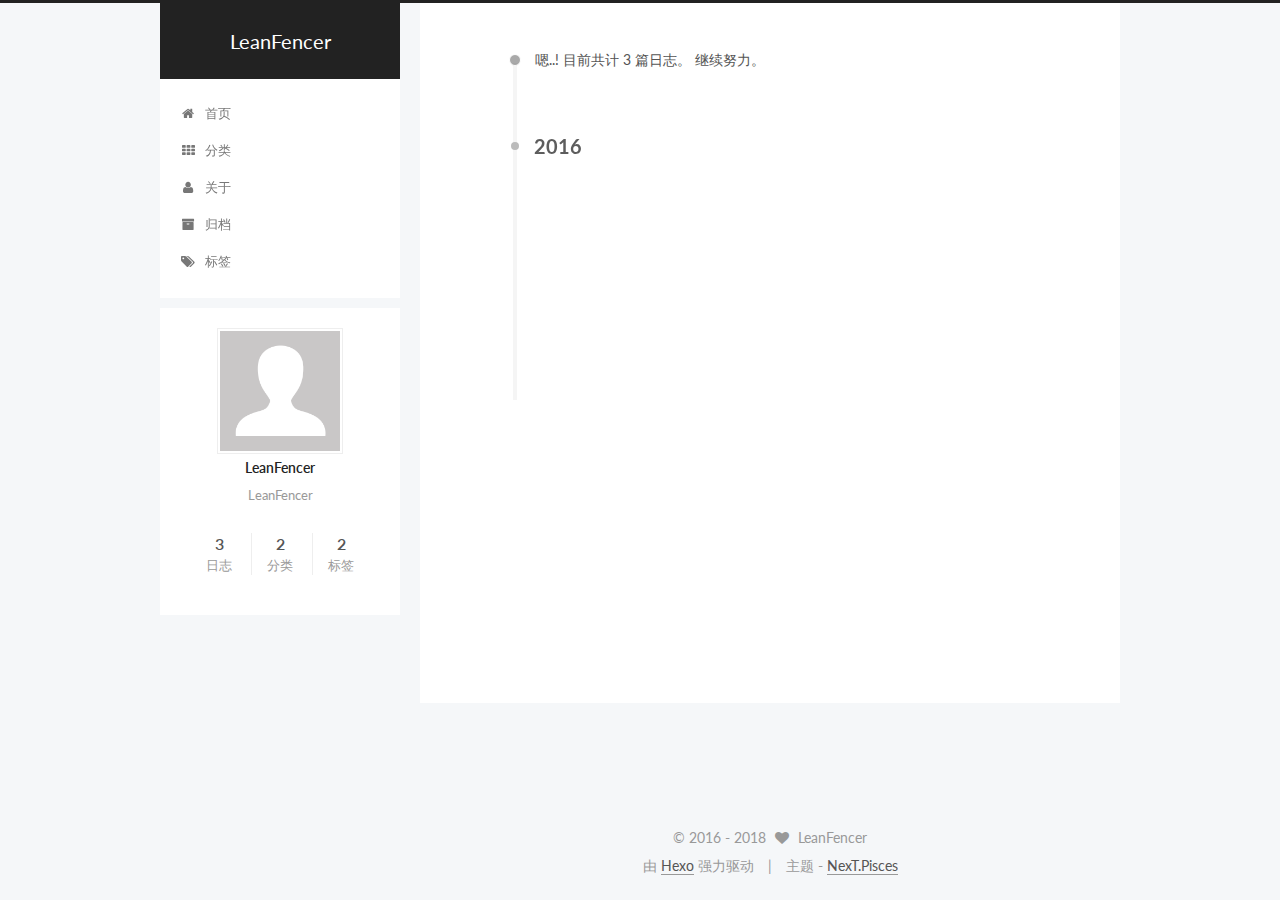
==== commit 201e33b1: "Site updated: 2018-06-24 17:52:05" ====
--- a/archives/index.html
+++ b/archives/index.html
@@ -243,7 +243,7 @@
       
         
       
-      嗯..! 目前共计 2 篇日志。 继续努力。
+      嗯..! 目前共计 3 篇日志。 继续努力。
     </span>
 
     
@@ -257,6 +257,43 @@
         <div class="collection-title">
           <h2 class="archive-year motion-element" id="archive-year-2016">2016</h2>
         </div>
+      
+      
+
+      
+
+  <article class="post post-type-normal" itemscope itemtype="http://schema.org/Article">
+    <header class="post-header">
+
+      <h1 class="post-title">
+        
+            <a class="post-title-link" href="/2016/09/23/page/" itemprop="url">
+              
+                <span itemprop="name">page</span>
+              
+            </a>
+        
+      </h1>
+
+      <div class="post-meta">
+        <time class="post-time" itemprop="dateCreated"
+              datetime="2016-09-23T10:45:13+08:00"
+              content="2016-09-23" >
+          09-23
+        </time>
+      </div>
+
+    </header>
+  </article>
+
+
+
+    
+
+      
+      
+      
+
       
       
 
@@ -369,7 +406,7 @@
         <nav class="site-state motion-element">
           <div class="site-state-item site-state-posts">
             <a href="/archives">
-              <span class="site-state-item-count">2</span>
+              <span class="site-state-item-count">3</span>
               <span class="site-state-item-name">日志</span>
             </a>
           </div>
@@ -422,8 +459,8 @@
       <div class="footer-inner">
         <div class="copyright" >
   
-  &copy; 
-  <span itemprop="copyrightYear">2016</span>
+  &copy;  2016 - 
+  <span itemprop="copyrightYear">2018</span>
   <span class="with-love">
     <i class="fa fa-heart"></i>
   </span>
--- a/css/main.css
+++ b/css/main.css
@@ -1549,7 +1549,7 @@
   width: 4px;
   height: 4px;
   border-radius: 50%;
-  background: #3d18fc;
+  background: #16ff85;
 }
 .links-of-blogroll {
   font-size: 13px;
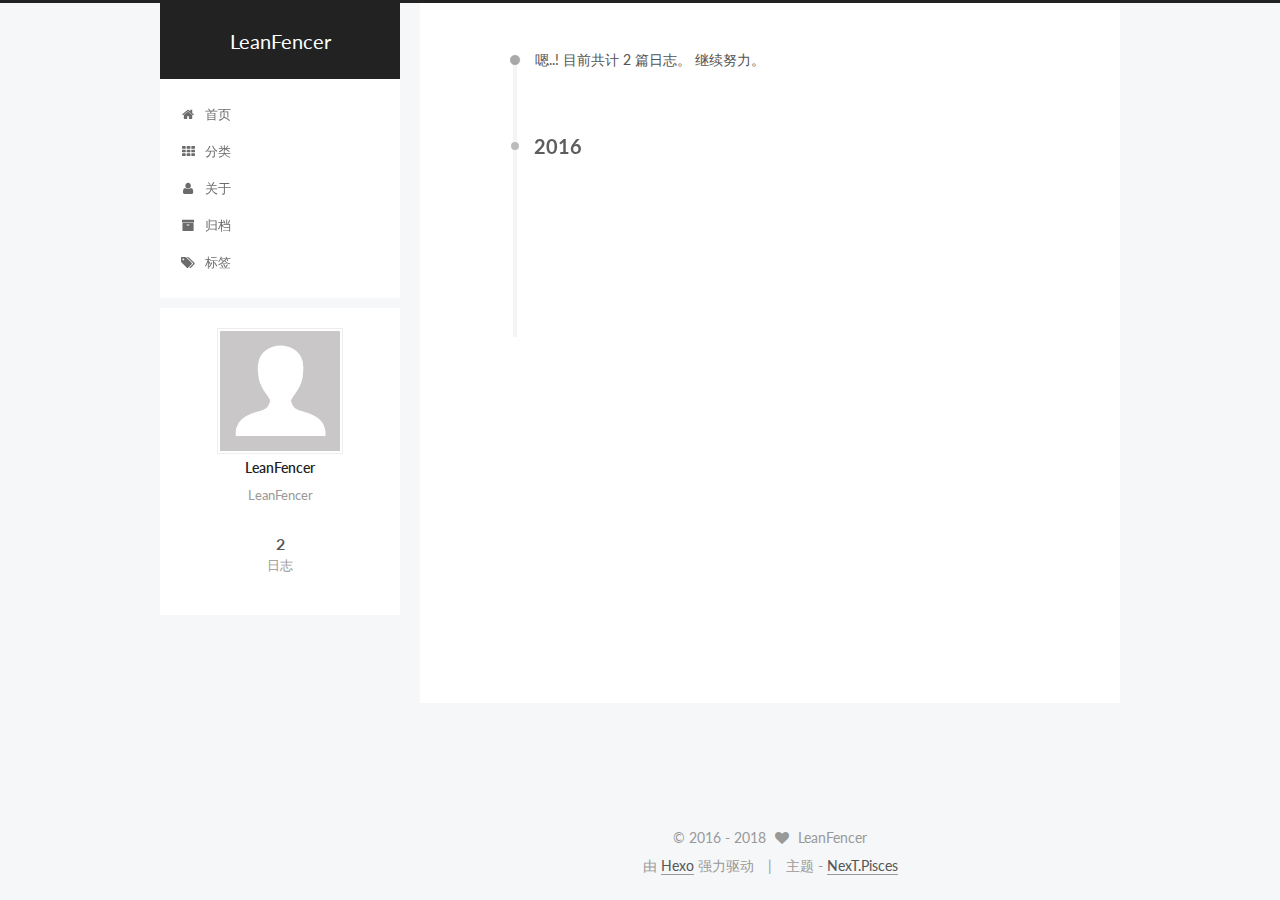
==== commit 3d568132: "Site updated: 2018-06-24 18:04:21" ====
--- a/archives/index.html
+++ b/archives/index.html
@@ -243,7 +243,7 @@
       
         
       
-      嗯..! 目前共计 3 篇日志。 继续努力。
+      嗯..! 目前共计 2 篇日志。 继续努力。
     </span>
 
     
@@ -278,43 +278,6 @@
       <div class="post-meta">
         <time class="post-time" itemprop="dateCreated"
               datetime="2016-09-23T10:45:13+08:00"
-              content="2016-09-23" >
-          09-23
-        </time>
-      </div>
-
-    </header>
-  </article>
-
-
-
-    
-
-      
-      
-      
-
-      
-      
-
-      
-
-  <article class="post post-type-normal" itemscope itemtype="http://schema.org/Article">
-    <header class="post-header">
-
-      <h1 class="post-title">
-        
-            <a class="post-title-link" href="/2016/09/23/test/" itemprop="url">
-              
-                <span itemprop="name">个人博客搭建详解（Windows和Mac通用版）</span>
-              
-            </a>
-        
-      </h1>
-
-      <div class="post-meta">
-        <time class="post-time" itemprop="dateCreated"
-              datetime="2016-09-23T10:11:21+08:00"
               content="2016-09-23" >
           09-23
         </time>
@@ -406,27 +369,13 @@
         <nav class="site-state motion-element">
           <div class="site-state-item site-state-posts">
             <a href="/archives">
-              <span class="site-state-item-count">3</span>
+              <span class="site-state-item-count">2</span>
               <span class="site-state-item-name">日志</span>
             </a>
           </div>
 
           
-            <div class="site-state-item site-state-categories">
-              <a href="/categories">
-                <span class="site-state-item-count">2</span>
-                <span class="site-state-item-name">分类</span>
-              </a>
-            </div>
-          
-
-          
-            <div class="site-state-item site-state-tags">
-              <a href="/tags">
-                <span class="site-state-item-count">2</span>
-                <span class="site-state-item-name">标签</span>
-              </a>
-            </div>
+
           
 
         </nav>
--- a/css/main.css
+++ b/css/main.css
@@ -1549,7 +1549,7 @@
   width: 4px;
   height: 4px;
   border-radius: 50%;
-  background: #16ff85;
+  background: #ff60e9;
 }
 .links-of-blogroll {
   font-size: 13px;
